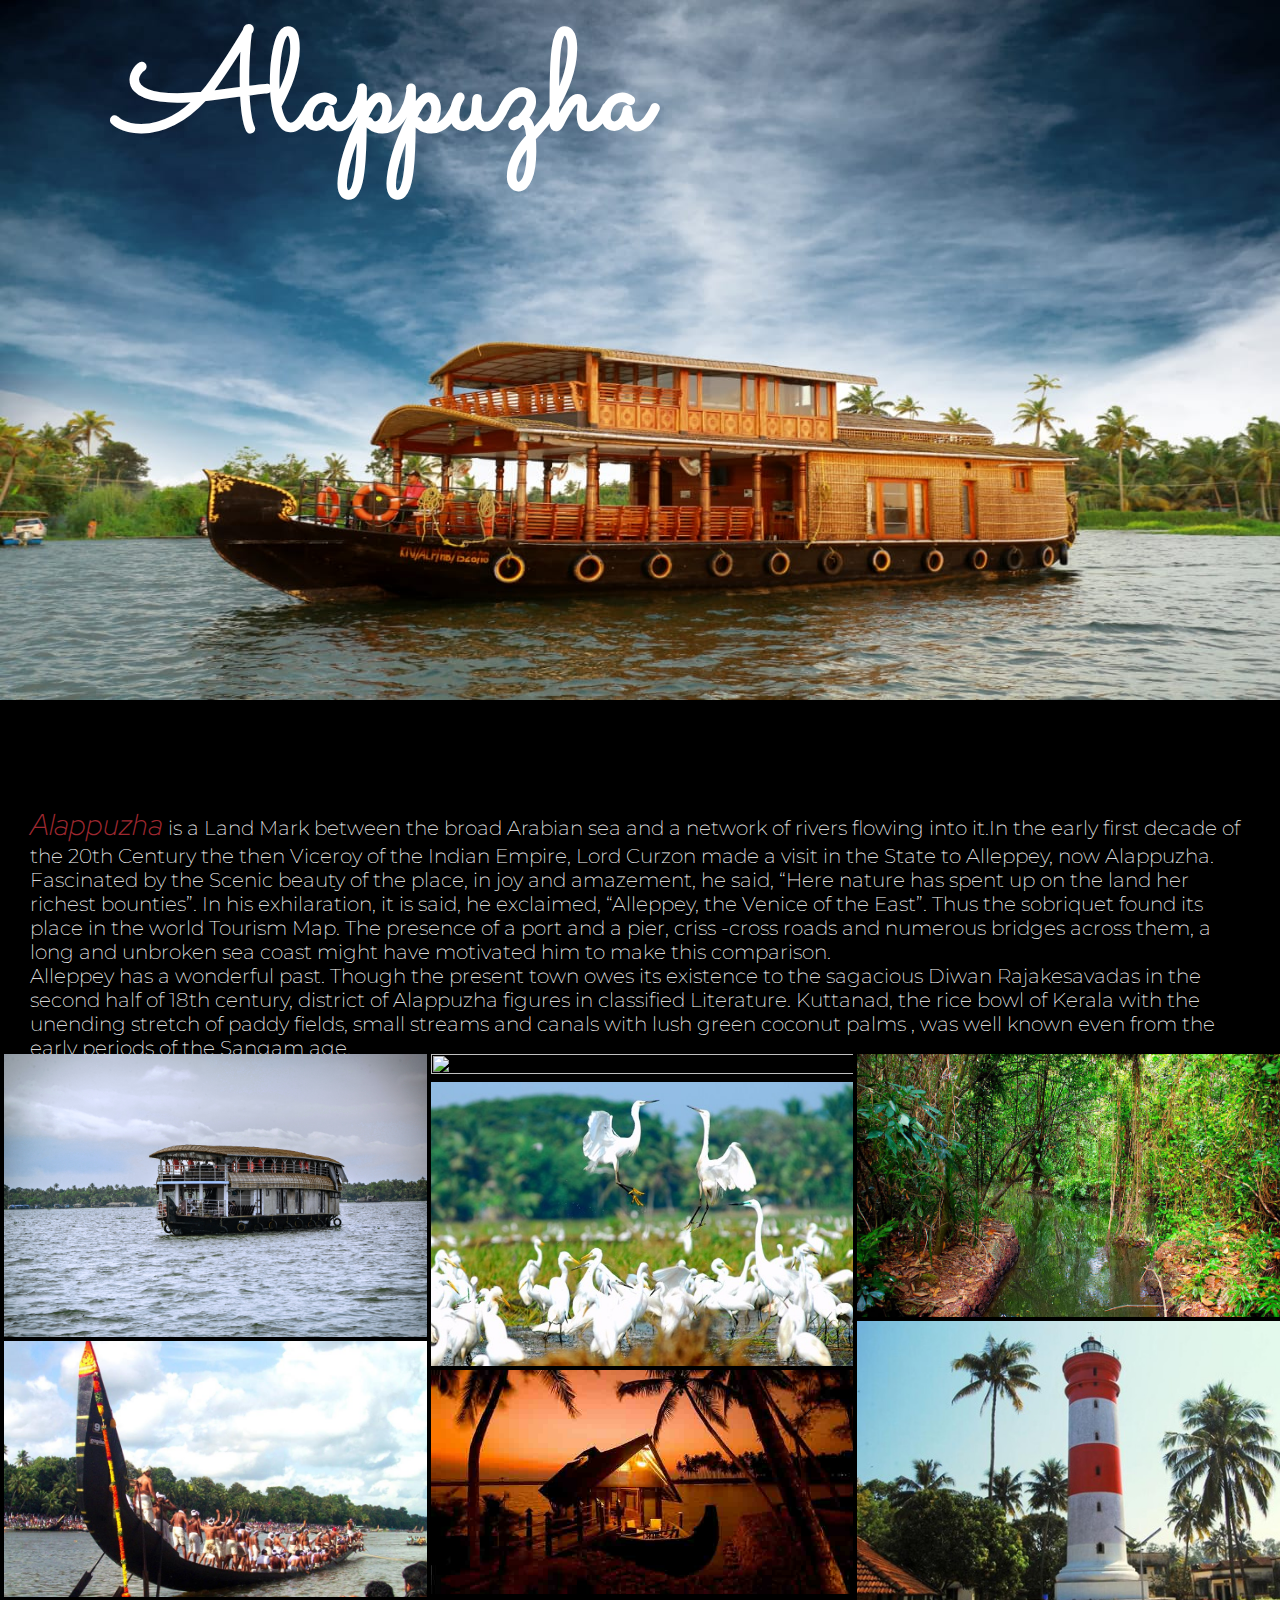
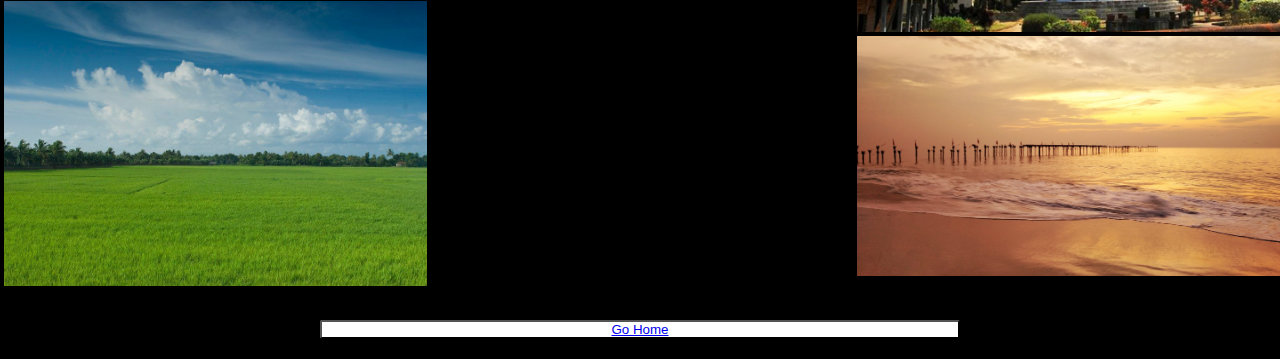
==== alappey.html @ e0f44c1d "99completed" ====
<!DOCTYPE html>
<html lang="en">
<head>
    <meta charset="UTF-8">
    <meta http-equiv="X-UA-Compatible" content="IE=edge">
    <meta name="viewport" content="width=device-width, initial-scale=1.0">
    <link rel="stylesheet" href="css/district.css">
    <link rel="preconnect" href="https://fonts.googleapis.com">
    <link rel="preconnect" href="https://fonts.gstatic.com" crossorigin>
    <link href="https://fonts.googleapis.com/css2?family=Montserrat:ital,wght@0,100;1,500&family=Red+Hat+Display:ital,wght@1,900&family=Sacramento&display=swap" rel="stylesheet">
    <title>Alappuzha</title>
</head>
<body>
    <div id="headerImage">
            <div class="content">
                <h1>Alappuzha</h1>
            </div>
        <img class="image" src="/img/albg.jpeg"  alt="tvm">
    </div>
    <div class="description">
        <p><em>Alappuzha</em> is a Land Mark between the broad Arabian sea and a network of rivers flowing into it.In the early first decade of the 20th Century the then Viceroy of the Indian Empire, Lord Curzon made a visit in the State to Alleppey, now Alappuzha. Fascinated by the Scenic beauty of the place, in joy and amazement, he said, “Here nature has spent up on the land her richest bounties”. In his exhilaration, it is said, he exclaimed, “Alleppey, the Venice of the East”. Thus the sobriquet found its place in the world Tourism Map. The presence of a port and a pier, criss -cross roads and numerous bridges across them, a long and unbroken sea coast might have motivated him to make this comparison.</p>
        <p>Alleppey has a wonderful past. Though the present town owes its existence to the sagacious Diwan Rajakesavadas in the second half of 18th century, district of Alappuzha figures in classified Literature. Kuttanad, the rice bowl of Kerala with the unending stretch of paddy fields, small streams and canals with lush green coconut palms , was well known even from the early periods of the Sangam age.</p>
    </div>
    <div class="container-fluid">
        <div class="row">
            <div class="column">
                <img src="/img/al01.jpg" alt="">
                <img src="/img/al03.jpg" alt="">
                <img src="/img/al09.jpg" alt="">
            </div>
            <div class="column">
                <img src="/img/al06.jpeg" alt="">
                <img src="/img/al05.jpg" alt="">
                <img src="/img/al08.jpg" alt="">
            </div>
            <div class="column">
                <img src="/img/al04.jpg" alt="">
                <img src="/img/al07.jpg" alt="">
                <img src="/img/al02.jpg" alt="">
            </div>
        </div>
    </div>
    <div class="footer">
        <button class="button"><a href="/index.html">Go Home</a></button>
    </div>
    
</body>
</html>
---- css/district.css ----
* {
  margin: 0%;
  padding: 0%;
}
body{
  background-color: #000;
}

#headerImage  {
  position: relative;
  width: 100%;

}

#headerImage .content {
  position:absolute;
  top: 100px;
  left: 30%;
  transform: translate(-50%, -50%);
  font-size: 70px;
  font-family: 'Sacramento', cursive;
  z-index: 2;
  color: #fff;
}

#headerImage .image {
  position: relative;
  height: 700px;
  width: 100%;
  overflow: hidden;

}

.description {
  width: fit-content;
  height: 200px;
  color:#fff;
  font-size: 20px;
  font-family:'Montserrat',sans-serif;
  font-weight: 200;
  padding: 50px 30px;
  margin-top: 50px;
  
}
.description em {
  color: #9E2830;
  font-family:'Red Hat Display', sans-serif;
  font-size: 30px;
}

.row {
  display: flex;
  flex-wrap: wrap;
}
.row .column {
  flex: 33.3%;
  width: auto;
  height: 100%;
  overflow:hidden;
  margin-bottom: 30px;

}

.row .column img{
  width: 100%;
  height:100%; 
  padding: 0 4px;
  transition: .5s ease;
  overflow: hidden;
}
.row .column img:hover  {
  transform: scale(1.25);
}
.footer {
  margin-bottom: 20px;
  text-align: center;
}

.button {
  background-color:#fff;
  color: #9E2830;
  border-radius: 2px;
  width: 50%;
  
}
.button:hover {
  box-shadow: 0 12px 16px 0 rgba(216, 212, 212, 0.24), 0 17px 50px 0 rgba(221, 189, 189, 0.19);
}
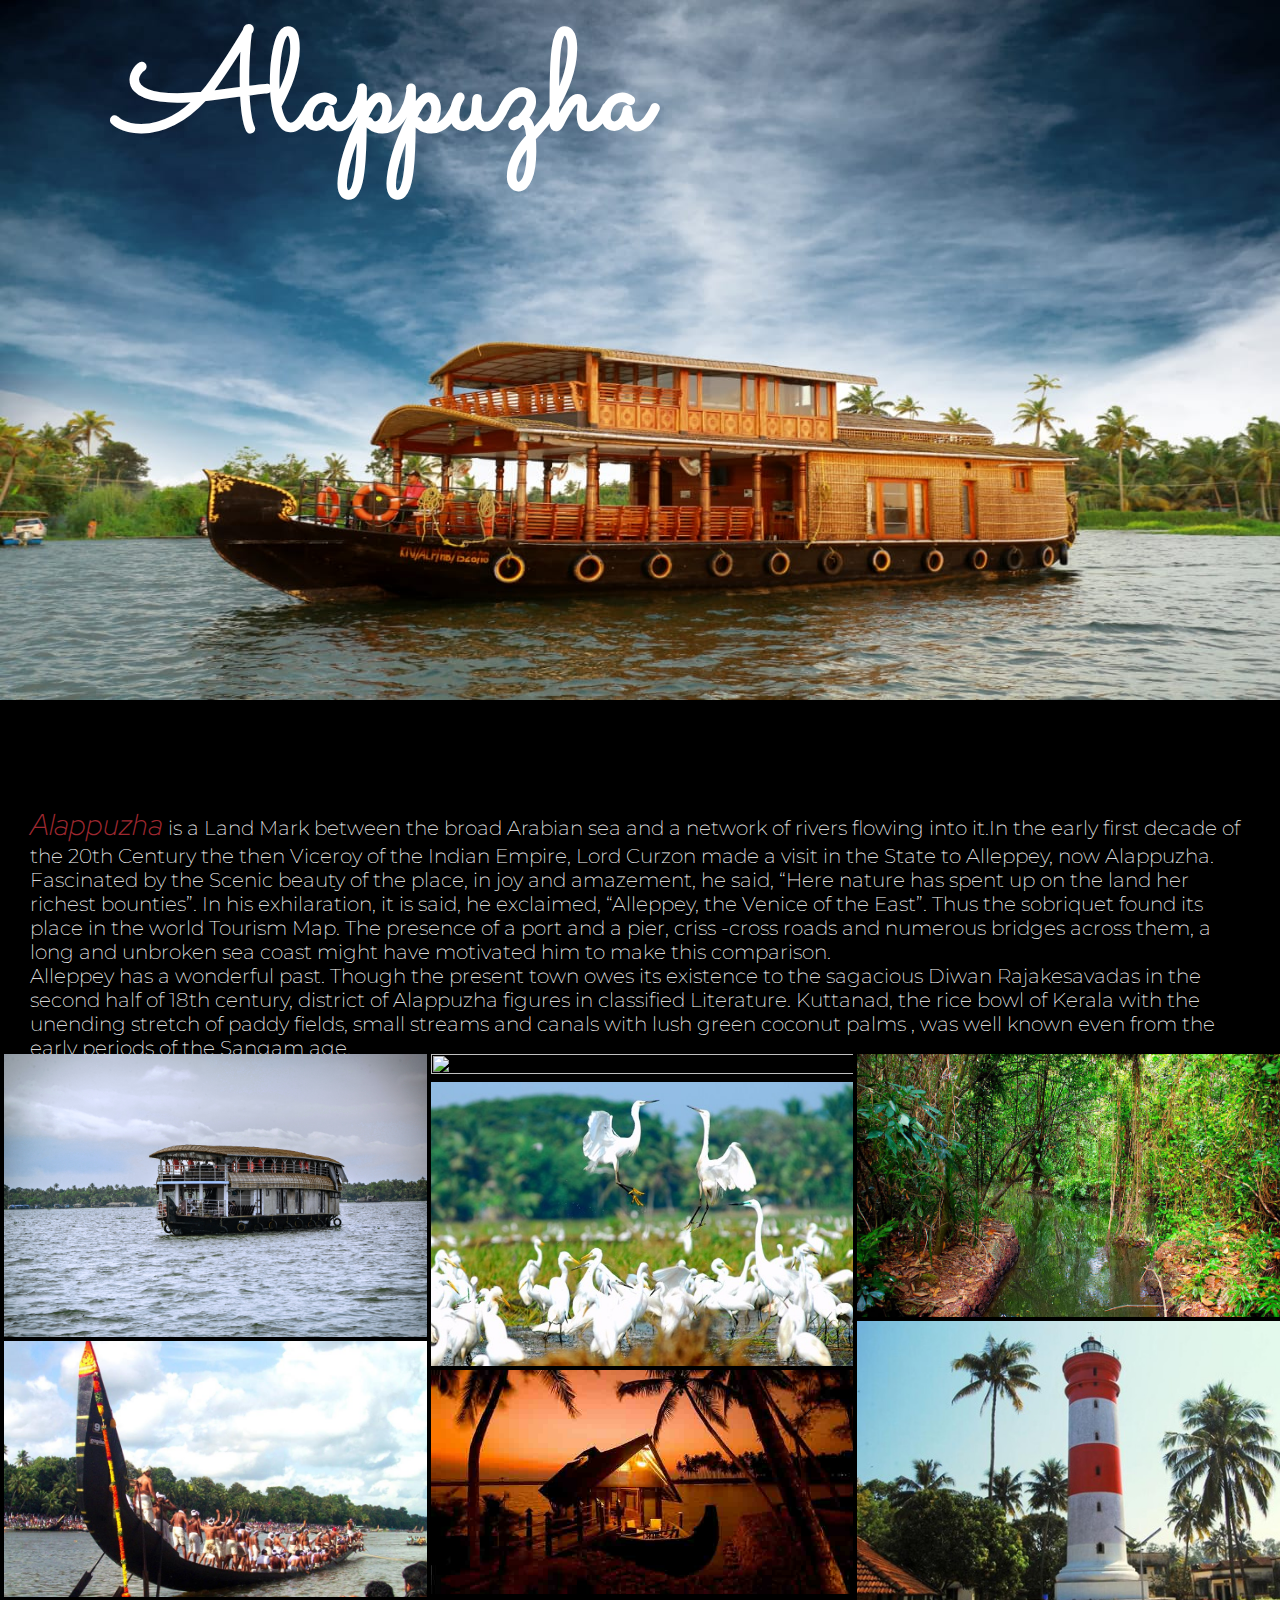
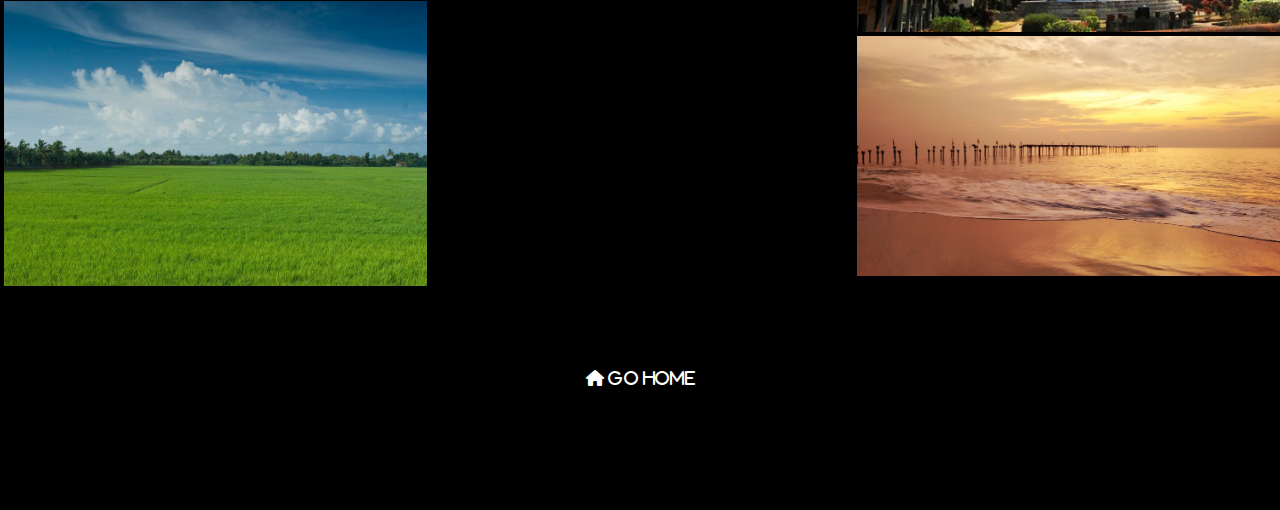
==== commit e1be47ec: "alterations" ====
--- a/alappey.html
+++ b/alappey.html
@@ -7,6 +7,7 @@
     <link rel="stylesheet" href="css/district.css">
     <link rel="preconnect" href="https://fonts.googleapis.com">
     <link rel="preconnect" href="https://fonts.gstatic.com" crossorigin>
+    <link rel="stylesheet" href="https://cdnjs.cloudflare.com/ajax/libs/font-awesome/6.0.0/css/all.min.css" integrity="sha512-9usAa10IRO0HhonpyAIVpjrylPvoDwiPUiKdWk5t3PyolY1cOd4DSE0Ga+ri4AuTroPR5aQvXU9xC6qOPnzFeg==" crossorigin="anonymous" referrerpolicy="no-referrer">
     <link href="https://fonts.googleapis.com/css2?family=Montserrat:ital,wght@0,100;1,500&family=Red+Hat+Display:ital,wght@1,900&family=Sacramento&display=swap" rel="stylesheet">
     <title>Alappuzha</title>
 </head>
@@ -41,9 +42,10 @@
         </div>
     </div>
     <div class="footer">
-        <button class="button"><a href="/index.html">Go Home</a></button>
+        <a href="/index.html">
+            <i class="fa-solid fa-house"> <span> Go Home</span></i>
+        </a>
     </div>
-    
 </body>
 </html>
                
--- a/css/district.css
+++ b/css/district.css
@@ -2,6 +2,7 @@
   margin: 0%;
   padding: 0%;
 }
+
 body{
   background-color: #000;
 }
@@ -72,19 +73,15 @@
   transform: scale(1.25);
 }
 .footer {
-  margin-bottom: 20px;
+  margin-bottom: 40px;
+  height: 100px;
   text-align: center;
+  margin-top: 50px;
 }
 
-.button {
-  background-color:#fff;
-  color: #9E2830;
-  border-radius: 2px;
-  width: 50%;
-  
-}
-.button:hover {
-  box-shadow: 0 12px 16px 0 rgba(216, 212, 212, 0.24), 0 17px 50px 0 rgba(221, 189, 189, 0.19);
+.footer  span,
+.footer i{
+  color: #fff;
 }
 
 
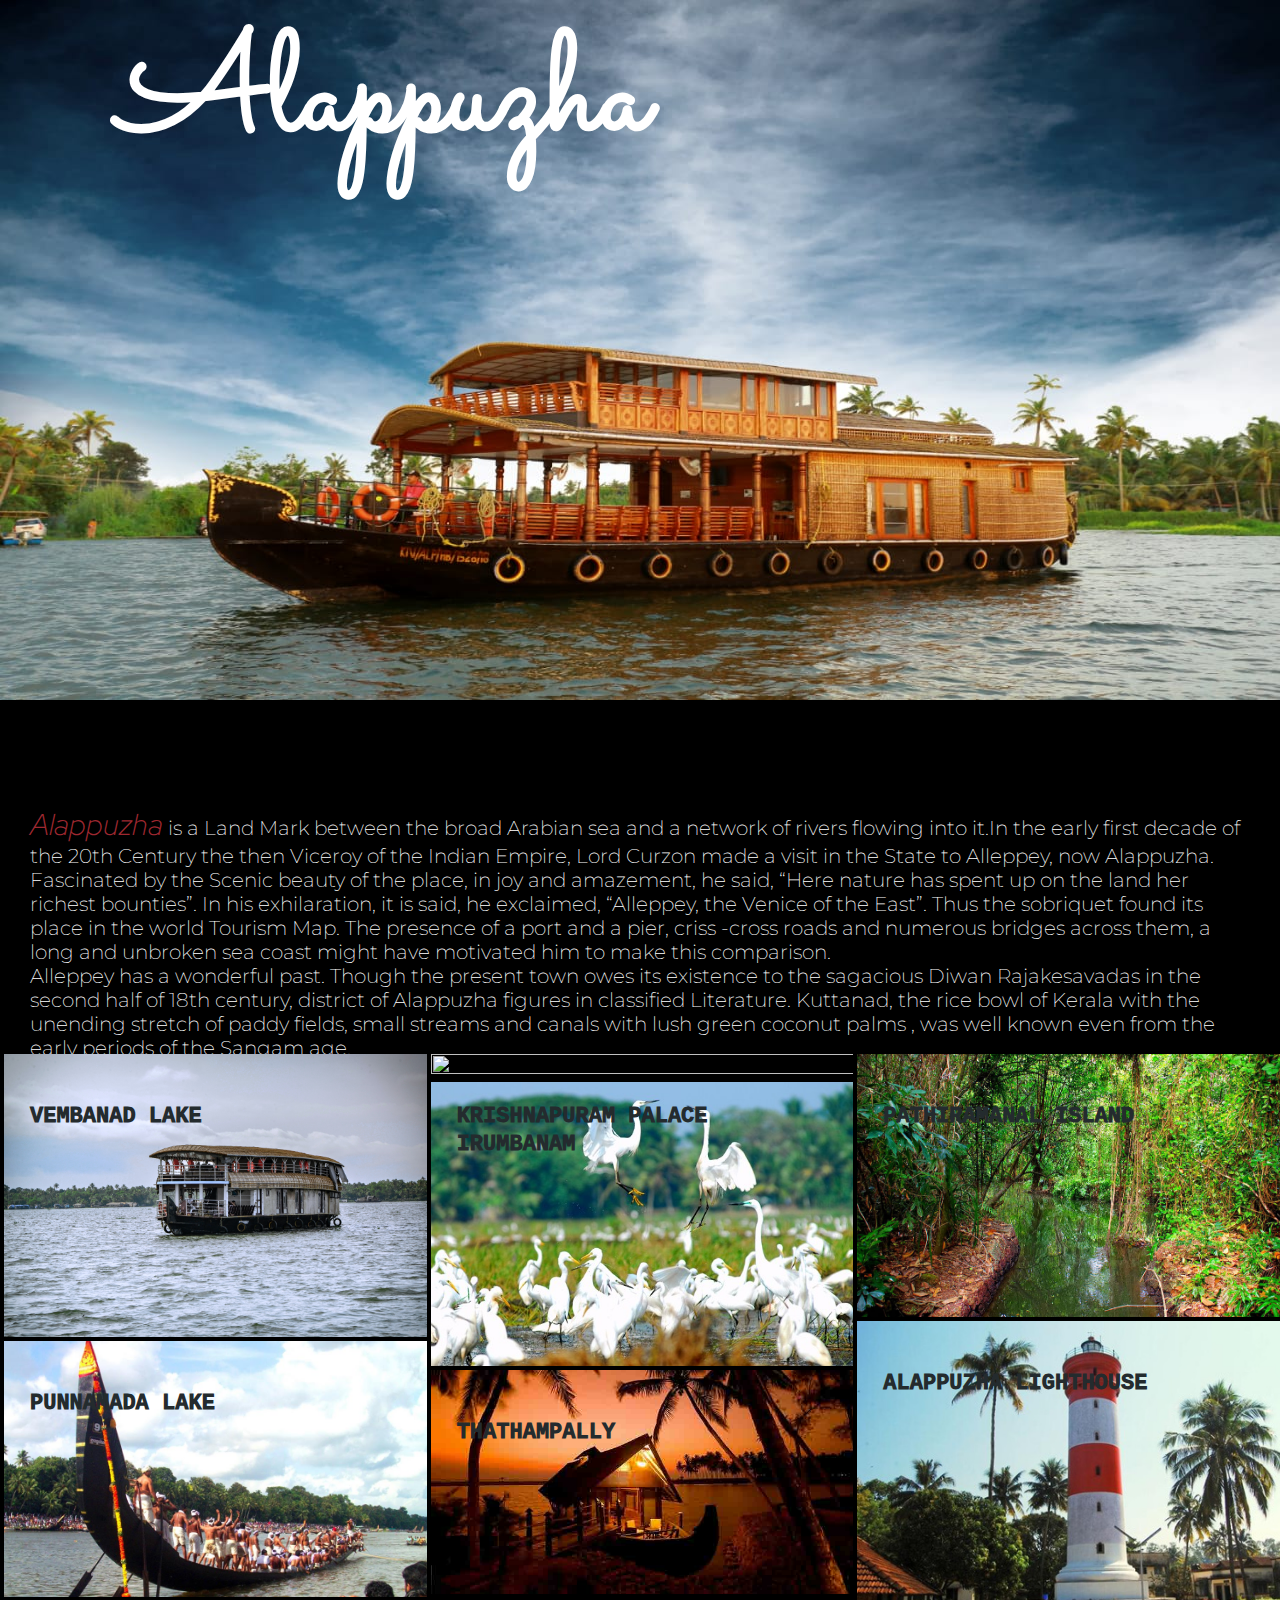
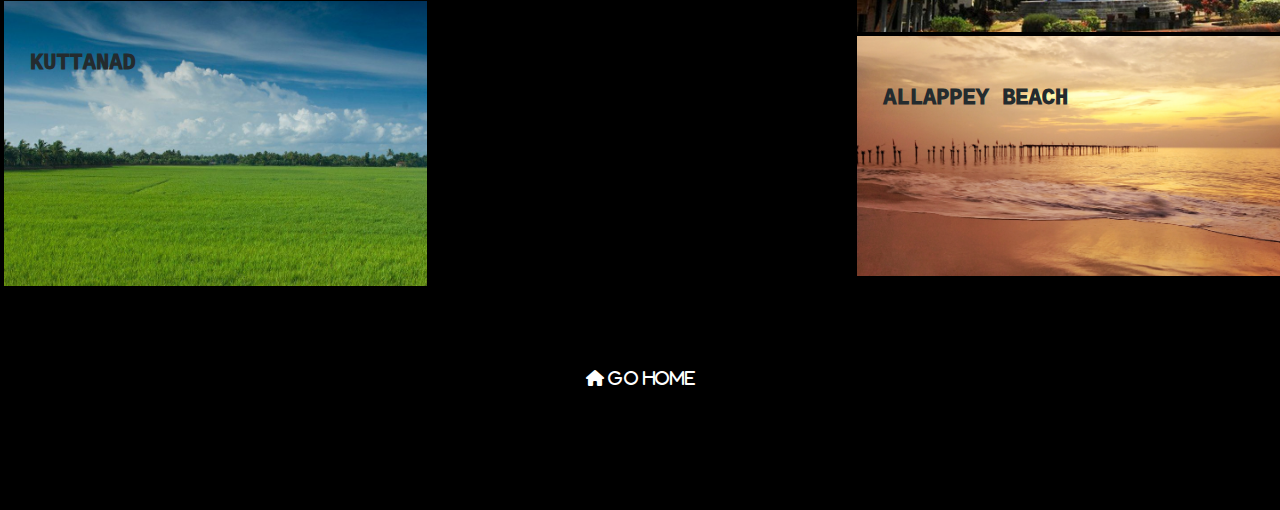
==== commit ba68f3ff: "feat:for hosting" ====
--- a/alappey.html
+++ b/alappey.html
@@ -16,33 +16,78 @@
             <div class="content">
                 <h1>Alappuzha</h1>
             </div>
-        <img class="image" src="/img/albg.jpeg"  alt="tvm">
+        <img class="image" src="img/albg.jpeg"  alt="tvm">
     </div>
     <div class="description">
         <p><em>Alappuzha</em> is a Land Mark between the broad Arabian sea and a network of rivers flowing into it.In the early first decade of the 20th Century the then Viceroy of the Indian Empire, Lord Curzon made a visit in the State to Alleppey, now Alappuzha. Fascinated by the Scenic beauty of the place, in joy and amazement, he said, “Here nature has spent up on the land her richest bounties”. In his exhilaration, it is said, he exclaimed, “Alleppey, the Venice of the East”. Thus the sobriquet found its place in the world Tourism Map. The presence of a port and a pier, criss -cross roads and numerous bridges across them, a long and unbroken sea coast might have motivated him to make this comparison.</p>
         <p>Alleppey has a wonderful past. Though the present town owes its existence to the sagacious Diwan Rajakesavadas in the second half of 18th century, district of Alappuzha figures in classified Literature. Kuttanad, the rice bowl of Kerala with the unending stretch of paddy fields, small streams and canals with lush green coconut palms , was well known even from the early periods of the Sangam age.</p>
     </div>
     <div class="container-fluid">
-        <div class="row">
+        <div class="row ">
             <div class="column">
-                <img src="/img/al01.jpg" alt="">
-                <img src="/img/al03.jpg" alt="">
-                <img src="/img/al09.jpg" alt="">
+                <div class="card">
+                    <div class="title">
+                        <h2>vembanad lake</h2>
+                    </div>
+                    <img src="img/al01.jpg" alt="">
+                </div>
+                <div class="card">
+                    <div class="title">
+                        <h2>punnamada lake</h2>
+                    </div>
+                    <img src="img/al03.jpg" alt="">
+                </div>
+                <div class="card">
+                    <div class="title">
+                        <h2>kuttanad</h2>
+                    </div>
+                    <img src="img/al09.jpg" alt="">
+                </div>   
             </div>
             <div class="column">
-                <img src="/img/al06.jpeg" alt="">
-                <img src="/img/al05.jpg" alt="">
-                <img src="/img/al08.jpg" alt="">
+                <div class="card">
+                    <div class="title">
+                        <h2>krishnapuram palace</h2>
+                    </div>
+                    <img src="img/al06.jpeg" alt="">
+                </div>
+                <div class="card">
+                    <div class="title">
+                        <h2>irumbanam</h2>
+                    </div>
+                    <img src="img/al05.jpg" alt="">
+                </div>
+                <div class="card">
+                    <div class="title">
+                        <h2>thathampally</h2>
+                    </div>
+                    <img src="img/al08.jpg" alt="">
+                </div>
             </div>
             <div class="column">
-                <img src="/img/al04.jpg" alt="">
-                <img src="/img/al07.jpg" alt="">
-                <img src="/img/al02.jpg" alt="">
+                <div class="card">
+                    <div class="title">
+                        <h2>pathiramanal island</h2>
+                    </div>
+                    <img src="img/al04.jpg" alt="">
+                </div>
+                <div class="card">
+                    <div class="title">
+                        <h2>alappuzha lighthouse</h2>
+                    </div>
+                    <img src="img/al07.jpg" alt="">
+                </div>
+                <div class="card">
+                    <div class="title">
+                        <h2>allappey beach</h2>
+                    </div>
+                    <img src="img/al02.jpg" alt="">
+                </div>
             </div>
         </div>
     </div>
     <div class="footer">
-        <a href="/index.html">
+        <a href="./">
             <i class="fa-solid fa-house"> <span> Go Home</span></i>
         </a>
     </div>
--- a/css/district.css
+++ b/css/district.css
@@ -2,6 +2,7 @@
   margin: 0%;
   padding: 0%;
 }
+@import url('https://fonts.googleapis.com/css2?family=Source+Code+Pro:wght@900&display=swap');
 
 body{
   background-color: #000;
@@ -72,6 +73,25 @@
 .row .column img:hover  {
   transform: scale(1.25);
 }
+.card .title {
+  position: absolute;
+  text-align: left;
+  width: 100%;
+  padding-left: 20px;
+  padding-top: 50px;
+}
+ .card .title h2 {
+   position: relative;
+   font-size: 22px;
+   display: inline-block;
+   padding-left: 10px;
+   color:#242B2E;
+   z-index: 2;
+   font-family: 'Source Code Pro', monospace;
+   text-transform: uppercase;
+   font-weight: 1000;
+ }
+
 .footer {
   margin-bottom: 40px;
   height: 100px;
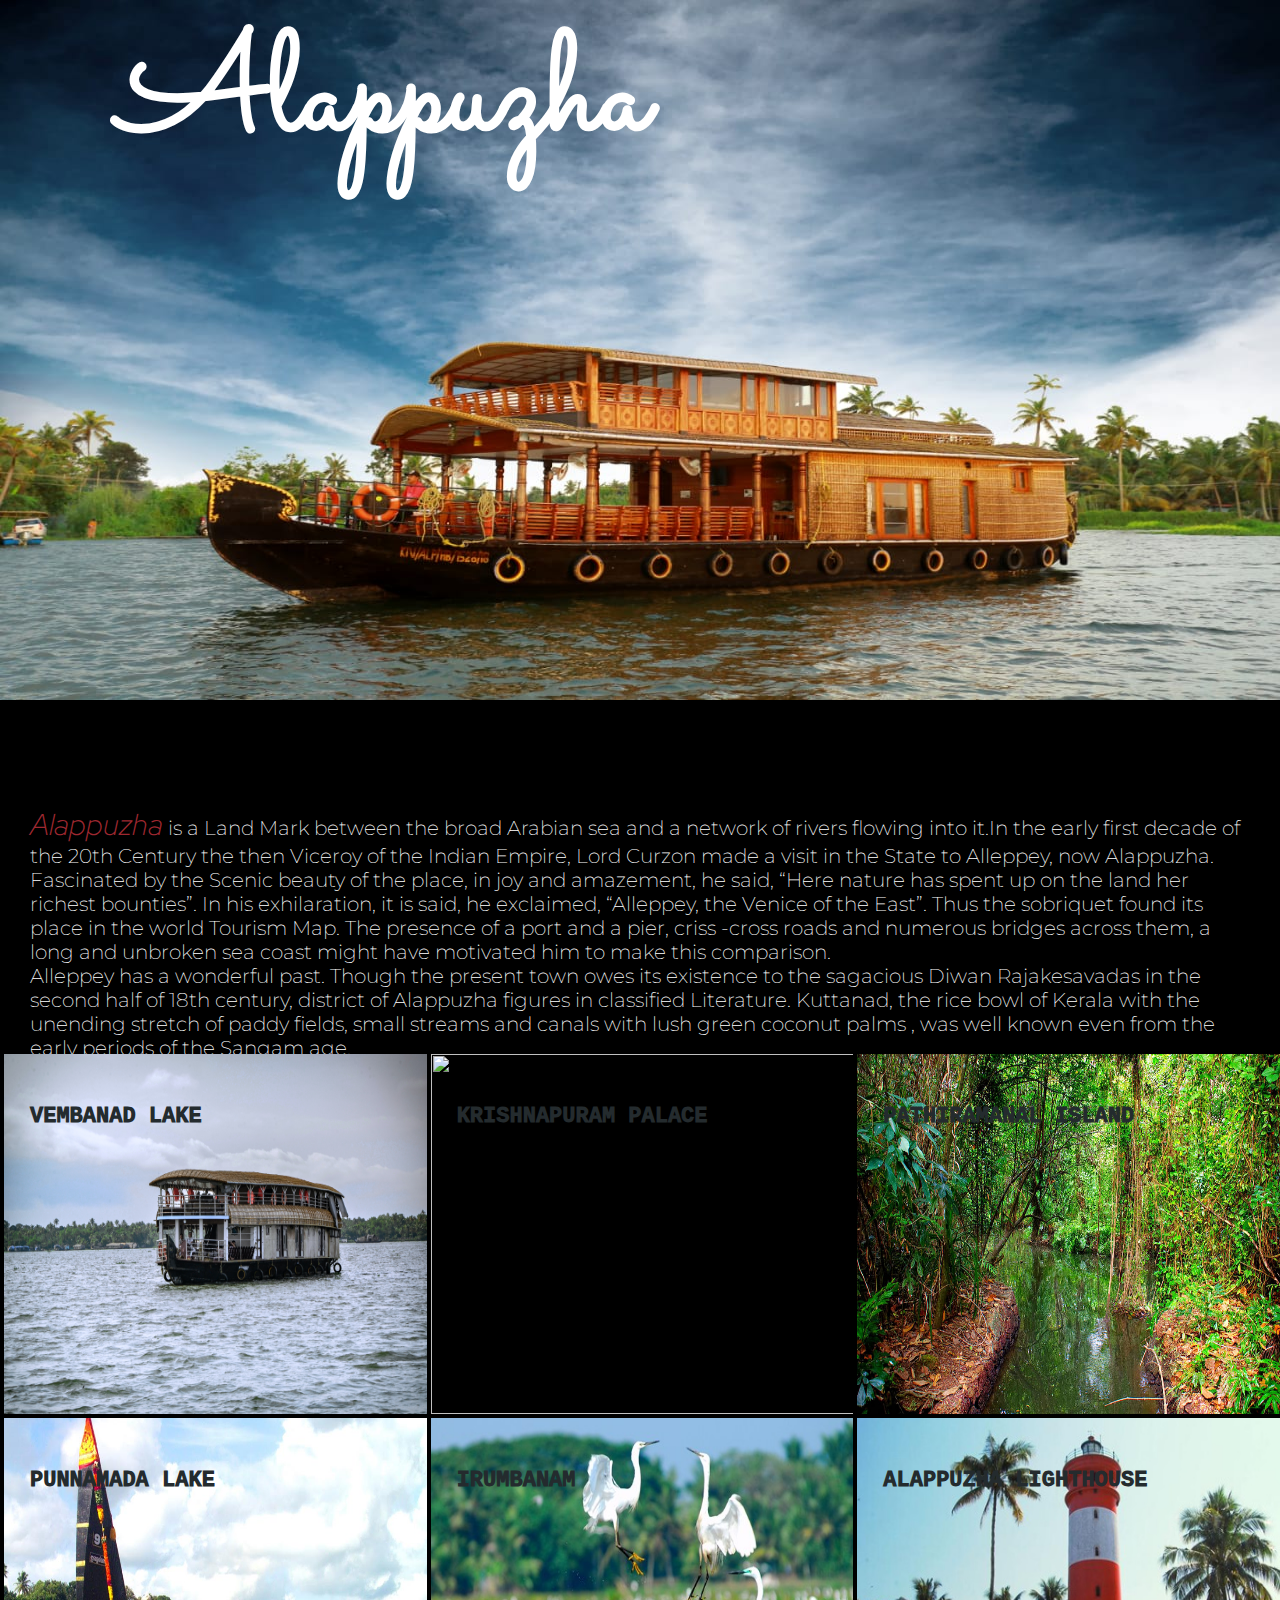
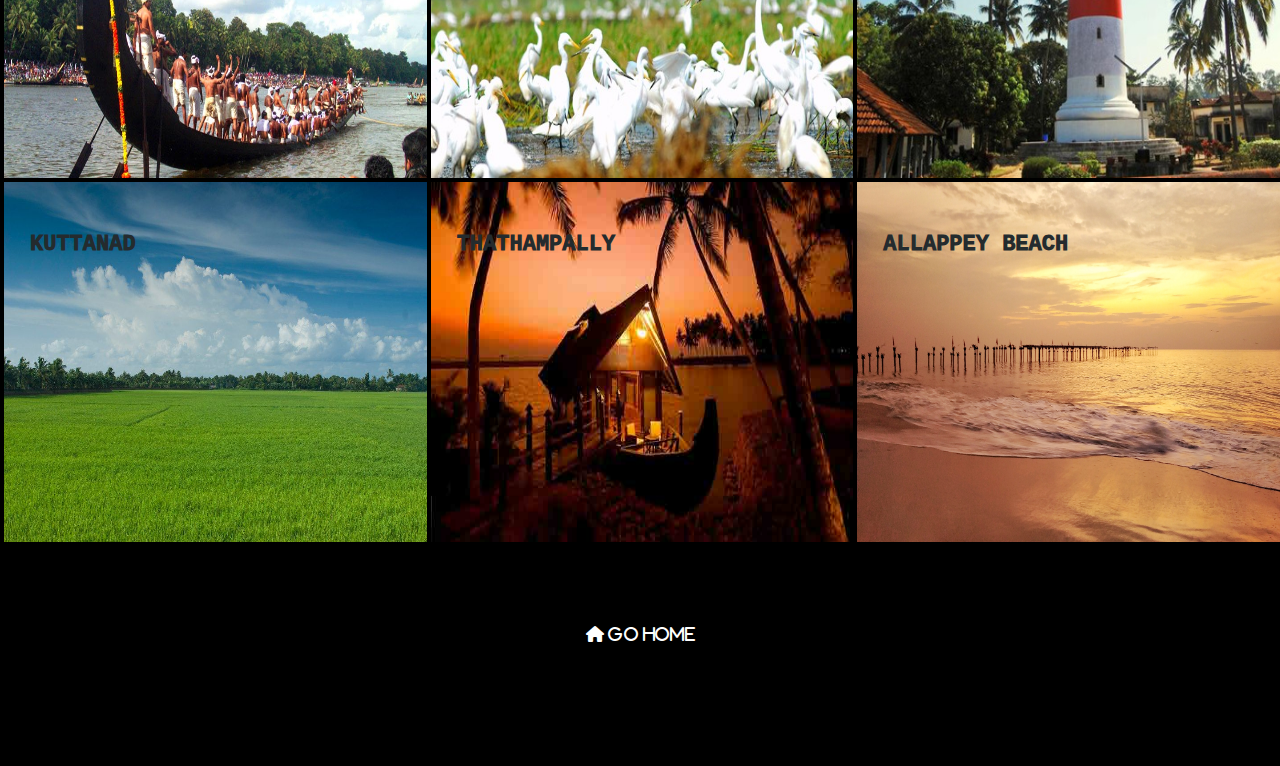
==== commit 681ffa74: "validation updated" ====
--- a/alappey.html
+++ b/alappey.html
@@ -41,7 +41,7 @@
                     <div class="title">
                         <h2>kuttanad</h2>
                     </div>
-                    <img src="img/al09.jpg" alt="">
+                    <img  src="img/al09.jpg" alt="">
                 </div>   
             </div>
             <div class="column">
--- a/css/district.css
+++ b/css/district.css
@@ -55,7 +55,7 @@
   flex-wrap: wrap;
 }
 .row .column {
-  flex: 33.3%;
+  flex: 1;
   width: auto;
   height: 100%;
   overflow:hidden;
@@ -65,7 +65,7 @@
 
 .row .column img{
   width: 100%;
-  height:100%; 
+  height:360px; 
   padding: 0 4px;
   transition: .5s ease;
   overflow: hidden;
@@ -73,14 +73,14 @@
 .row .column img:hover  {
   transform: scale(1.25);
 }
-.card .title {
+.column .card .title {
   position: absolute;
   text-align: left;
   width: 100%;
   padding-left: 20px;
   padding-top: 50px;
 }
- .card .title h2 {
+ .column .card .title h2 {
    position: relative;
    font-size: 22px;
    display: inline-block;
